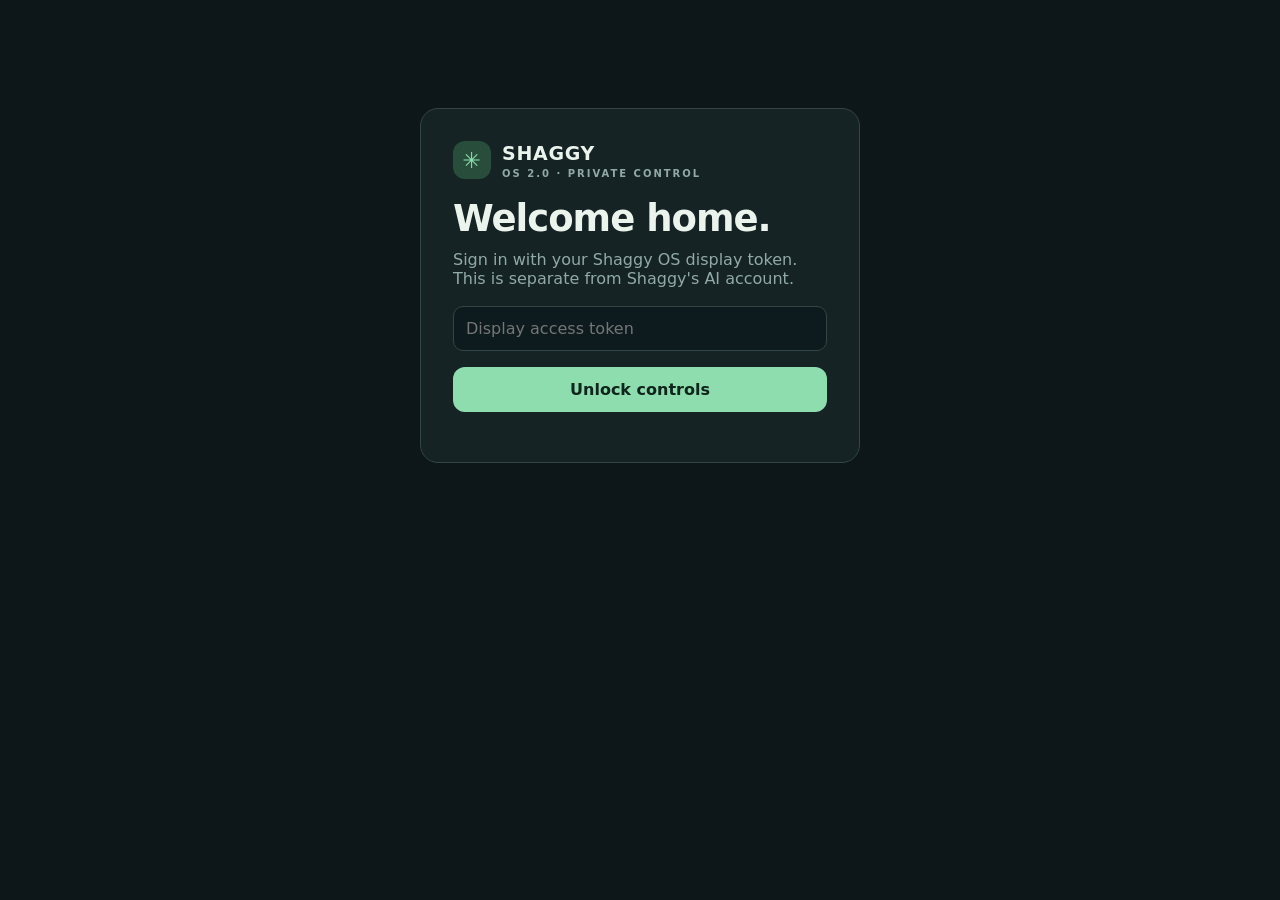
==== shaggy_os/index.html @ 89b2c28b "Build Shaggy OS hybrid HDMI dashboard and responsive phone Display Studio" ====
<!doctype html>
<html lang="en"><head><meta charset="utf-8"><meta name="viewport" content="width=device-width,initial-scale=1">
<title>Shaggy OS 2.0</title><meta name="theme-color" content="#101b1b">
<style>
:root{color-scheme:dark;--bg:#0d1619;--panel:#152325;--panel2:#1e3031;--ink:#eaf3ec;--muted:#91aaa5;--accent:#8eddaf;--border:#314645}
*{box-sizing:border-box}body{margin:0;font-family:Inter,ui-sans-serif,system-ui,-apple-system,Segoe UI,sans-serif;background:var(--bg);color:var(--ink)}
button,input,textarea{font:inherit}button{cursor:pointer;border:1px solid var(--border);background:#263d3b;color:var(--ink);padding:12px 15px;border-radius:12px}
button:hover{background:#34524c}button.primary{background:var(--accent);color:#10251c;border-color:transparent;font-weight:750}
button.selected{border-color:var(--accent);color:var(--accent)}button:focus-visible,input:focus-visible,textarea:focus-visible{outline:2px solid var(--accent);outline-offset:2px}
input,textarea{width:100%;border:1px solid var(--border);border-radius:10px;background:#0d1b1f;color:var(--ink);padding:12px}
h1,h2,h3,p{margin:0}small,.muted{color:var(--muted)}h1{font-size:clamp(25px,3vw,37px);letter-spacing:-1px}h2{font-size:19px;letter-spacing:-.3px}
.shell{max-width:1280px;margin:auto;padding:26px;display:grid;grid-template-columns:220px minmax(0,1fr);gap:22px}
.sidebar{background:#111e20;border:1px solid var(--border);border-radius:20px;padding:22px;min-height:85vh}
.brand{font-weight:850;letter-spacing:.7px;font-size:19px;display:flex;align-items:center;gap:11px}
.emblem{display:grid;place-items:center;width:38px;height:38px;border-radius:12px;background:#284d3b;color:var(--accent);font-size:22px}
.sub{display:block;font-size:10px;color:var(--muted);letter-spacing:2px;font-weight:600;margin-top:4px}
.nav{display:grid;gap:8px;margin-top:40px}.nav button{width:100%;text-align:left;border:0;background:transparent}.nav button.selected{background:#244238}
.sidebar-foot{margin-top:45px;font-size:12px;line-height:1.7;color:var(--muted)}
.main{min-width:0}.headline{display:flex;align-items:center;justify-content:space-between;margin-bottom:22px;gap:15px;flex-wrap:wrap}
.chip{border:1px solid #41604c;border-radius:40px;color:var(--accent);font-size:12px;padding:8px 13px}
.grid{display:grid;grid-template-columns:repeat(12,minmax(0,1fr));gap:15px}
.card{background:var(--panel);border:1px solid var(--border);border-radius:18px;padding:21px;min-width:0}
.card-label{font-size:12px;letter-spacing:1.2px;color:var(--muted);text-transform:uppercase;margin-bottom:13px}
.hero{grid-column:span 7;min-height:275px;display:flex;flex-direction:column;justify-content:space-between;background:linear-gradient(130deg,#1e3b32,#17282b 62%)}
.hero .time{font-size:clamp(53px,8vw,100px);font-weight:300;letter-spacing:-6px;line-height:1}
.hero .date{color:#b8cec2;font-size:17px}
.weather{grid-column:span 5;display:flex;flex-direction:column;justify-content:space-between}
.weather .symbol{font-size:65px;color:#cbdda0}
.calendar{grid-column:span 7;min-height:180px}.shopping{grid-column:span 5}
.agent{grid-column:span 12;display:flex;align-items:center;gap:15px;background:#193329}
.agent-orb{width:53px;height:53px;border-radius:50%;background:radial-gradient(circle at 35% 30%,#c0f2cc,#4a9770 50%,#1b3f3a 75%);box-shadow:0 0 20px #5ba37a66;flex:none}
.agent-copy{flex:1}.agent-copy small{display:block;margin-top:5px}.big-note{font-size:20px;line-height:1.35}
.control-grid{display:grid;grid-template-columns:repeat(auto-fit,minmax(140px,1fr));gap:10px;margin:12px 0 24px}
.control-grid button{min-height:79px;text-align:left}.control-grid button span{display:block;font-size:12px;color:var(--muted);margin-top:7px}
.inline{display:flex;gap:10px;align-items:center;flex-wrap:wrap}.stack{display:grid;gap:16px}
.settings-row{display:flex;align-items:center;justify-content:space-between;padding:13px 0;border-bottom:1px solid var(--border)}
.settings-row input{width:22px;height:22px;accent-color:#8eddaf}
.kv{display:flex;align-items:center;justify-content:space-between;padding:12px 0;border-bottom:1px solid var(--border)}
.notice{padding:12px;border:1px solid #5a6245;border-radius:12px;color:#e0dab3;font-size:13px}
.hidden,[hidden]{display:none!important}#login{max-width:440px;margin:12vh auto;padding:32px}
#login h1{margin:18px 0 10px}#login p{margin-bottom:18px}
.tab{display:none}.tab.active{display:block}
footer.note{font-size:12px;color:var(--muted);margin-top:20px;line-height:1.7}
a{color:var(--accent)}.err{color:#f7aeaa}.success{color:var(--accent)}
#displayView{display:none}
body.display{overflow:hidden;background:radial-gradient(circle at 15% 5%,#1a3833,#0b1519 65%)}
body.display #login,body.display .shell{display:none!important}
body.display #displayView{display:block;min-height:100vh;padding:3.2vw}
.wall-top{display:flex;justify-content:space-between;align-items:center;margin-bottom:3vh;gap:12px}
.wall-top .brand{font-size:clamp(18px,2.3vw,32px)}.wall-top .sub{font-size:clamp(10px,1vw,14px)}
.wallgrid{display:grid;grid-template-columns:1.3fr .75fr;grid-template-rows:minmax(40vh,auto) minmax(26vh,auto);gap:2vw}
.wallbox{border:1px solid #2c4943;background:#132726e3;border-radius:2vw;padding:3vw;overflow:hidden}
.walltime{font-size:clamp(70px,12vw,210px);font-weight:250;line-height:1;letter-spacing:-.07em}
.walldate{font-size:clamp(18px,2.2vw,36px);color:#b1c6bd}
.walllabel{font-size:clamp(12px,1.2vw,19px);color:#9fb8ae;letter-spacing:.1em;text-transform:uppercase;margin-bottom:20px}
.wallmessage{font-size:clamp(25px,3vw,52px);max-width:20ch;line-height:1.22}
.wallfoot{margin-top:3vh;display:flex;align-items:center;justify-content:space-between;gap:12px;color:#9eb9ab;font-size:clamp(12px,1vw,19px)}
body.display.mode-Calendar .wallgrid,body.display.mode-Shopping .wallgrid{grid-template-columns:1fr 1fr}
body.display.agent-takeover .wallgrid{display:none}
.wall-takeover{display:none;height:75vh;align-items:center;justify-content:center;flex-direction:column;gap:25px}
body.display.agent-takeover .wall-takeover{display:flex}
.wall-takeover .agent-orb{width:170px;height:170px;box-shadow:0 0 90px #57966f77}
.wall-takeover h1{font-size:clamp(40px,5vw,90px)}
@media(max-width:850px){.shell{grid-template-columns:1fr;padding:14px}.sidebar{min-height:0;padding:13px}.nav{display:flex;overflow:auto;margin-top:16px}.nav button{width:auto;white-space:nowrap}.sidebar-foot{display:none}.hero,.weather,.calendar,.shopping{grid-column:span 12}.hero{min-height:230px}.agent{align-items:flex-start}.card{padding:18px}.headline{margin-bottom:14px}}
</style></head>
<body>
<section id="login" class="card">
  <div class="brand"><span class="emblem">✳</span><span>SHAGGY<span class="sub">OS 2.0 · PRIVATE CONTROL</span></span></div>
  <h1>Welcome home.</h1><p class="muted">Sign in with your Shaggy OS display token. This is separate from Shaggy's AI account.</p>
  <form id="loginForm" class="stack"><input id="token" type="password" placeholder="Display access token" autocomplete="current-password" required><button class="primary">Unlock controls</button></form>
  <p id="loginError" class="err" style="margin-top:14px" role="alert"></p>
</section>
<div class="shell" id="shell" hidden>
<aside class="sidebar">
  <div class="brand"><span class="emblem">✳</span><span>SHAGGY<span class="sub">HOUSEHOLD OS</span></span></div>
  <nav class="nav" id="nav">
    <button data-tab="home" class="selected">⌂ &nbsp; Overview</button>
    <button data-tab="display">▣ &nbsp; Display Studio</button>
    <button data-tab="agent">✧ &nbsp; Shaggy AI</button>
    <button data-tab="system">⚙ &nbsp; System</button>
  </nav>
  <p class="sidebar-foot">Built for your kitchen.<br>Pi display and working browser are independent.<br>Private administration via SSH tunnel.</p>
</aside>
<main class="main">
 <div class="headline"><div><h1 id="heading">Good to have you home.</h1><small id="subtitle">Your home at a glance.</small></div><span class="chip" id="online">● Checking Shaggy</span></div>
 <section class="tab active" id="tab-home">
  <div class="grid">
   <article class="card hero"><div class="card-label">Today · Zeeland</div><div><div class="time" id="clock">--:--</div><div class="date" id="date">Europe/Amsterdam</div></div><small>Shaggy OS · Kitchen display</small></article>
   <article class="card weather"><div><div class="card-label">Local conditions</div><div class="symbol">☀</div></div><div><h2>Weather</h2><small>Weather source not connected yet</small></div></article>
   <article class="card calendar"><div class="card-label">Family calendar</div><div class="big-note">Your schedule, without the clutter.</div><p class="muted" style="margin-top:16px">Connect an approved calendar source in a future integration.</p></article>
   <article class="card shopping"><div class="card-label">Jumbo shopping</div><div class="big-note">Household shopping</div><p class="muted" style="margin-top:16px">Use Shaggy's private browser to sign into Jumbo and prepare carts.</p></article>
   <article class="card agent"><span class="agent-orb"></span><div class="agent-copy"><strong>Shaggy AI</strong><small id="agentState">Checking AI workstation…</small></div><button id="agentTab" type="button">Open AI panel</button></article>
  </div>
 </section>
 <section class="tab" id="tab-display">
   <div class="card stack"><div><h2>Display Studio</h2><p class="muted">Select the mode shown on the HDMI kitchen screen. Changes appear within seconds.</p></div>
   <div class="control-grid" id="modes"></div>
   <label for="houseMessage">Household announcement</label><textarea rows="3" maxlength="240" id="houseMessage"></textarea>
   <div><button id="saveMessage" class="primary">Update screen message</button></div>
   <h2>Visible widgets</h2><div id="widgets"></div>
   <div class="inline"><button id="overlay" type="button">Show Shaggy takeover</button><button id="normal" type="button">Return to dashboard</button></div>
   <small id="saveNotice" role="status"></small>
   </div>
 </section>
 <section class="tab" id="tab-agent">
   <article class="card stack"><h2>Shaggy's private workstation</h2><p>The agent uses a separate persistent Chromium browser on the Pi. It does not share the kitchen display profile.</p>
   <div class="notice">The AI browser dashboard uses a different service on Pi port 8787. The new display control runs on port 8790. Use an SSH tunnel to access the AI dashboard safely.</div>
   <p class="muted">From Windows: <code>ssh -N -L 8789:127.0.0.1:8787 shaggy@shaggy.local</code></p>
   <a href="http://127.0.0.1:8789" target="_blank" rel="noopener noreferrer">Open existing Shaggy AI dashboard</a>
   <p class="muted">For Jumbo: sign in through the private agent browser, then tell Shaggy to prepare a cart. Checkout remains human-approved.</p></article>
 </section>
 <section class="tab" id="tab-system"><div class="card"><h2>Raspberry Pi status</h2><div id="metrics" style="margin-top:17px">Loading device diagnostics…</div></div></section>
 <footer class="note">SHAGGY OS 2.0 · Hybrid display concept deployed locally. Weather, calendar, photos and remote-domain integration remain separate follow-up features.</footer>
</main></div>
<div id="displayView">
 <header class="wall-top"><div class="brand"><span class="emblem">✳</span><span>SHAGGY<span class="sub">HOME SYSTEM</span></span></div><div class="chip" id="wallStatus">● Starting</div></header>
 <section class="wallgrid" id="wallGrid">
   <div class="wallbox"><div class="walllabel">Today · Zeeland</div><div class="walltime" id="wallClock">--:--</div><div class="walldate" id="wallDate">Europe/Amsterdam</div></div>
   <div class="wallbox"><div class="walllabel" id="wallRightLabel">Household</div><div class="wallmessage" id="wallMessage">Welcome home.</div></div>
   <div class="wallbox"><div class="walllabel">Family calendar</div><div class="wallmessage" style="font-size:clamp(18px,2vw,38px)">Your day, at a glance.</div><p class="muted" style="margin-top:15px">Calendar connection pending</p></div>
   <div class="wallbox"><div class="walllabel">Weather &amp; shopping</div><div style="font-size:clamp(22px,2.6vw,46px)">☀ &nbsp; Weather</div><p class="muted" style="margin-top:15px">Live forecast pending</p><hr style="opacity:.2;margin:20px 0"><div style="font-size:clamp(18px,2vw,34px)">Jumbo · Shopping</div></div>
 </section>
 <div class="wall-takeover"><div class="agent-orb"></div><h1>Hey, I'm Shaggy.</h1><p style="font-size:24px;color:#a6bfad">Ready when you are.</p></div>
 <div class="wallfoot"><div id="wallMode">Kitchen</div><div>● Shaggy Pi · Always home</div></div>
</div>
<script>
const isDisplay=location.pathname==='/display';
const $=s=>document.querySelector(s);
let settings={};
const clocks=()=>{
 const now=new Date();
 const tm=new Intl.DateTimeFormat('en-GB',{hour:'2-digit',minute:'2-digit',timeZone:'Europe/Amsterdam'}).format(now);
 const date=new Intl.DateTimeFormat('en-GB',{weekday:'long',day:'numeric',month:'long',year:'numeric',timeZone:'Europe/Amsterdam'}).format(now);
 ['#clock','#wallClock'].forEach(s=>{if($(s))$(s).textContent=tm});
 ['#date','#wallDate'].forEach(s=>{if($(s))$(s).textContent=date});
};
clocks();setInterval(clocks,15000);
async function get(url){let r=await fetch(url,{cache:'no-store'});if(!r.ok)throw Error('Request failed '+r.status);return r.json()}
async function post(url,body){let r=await fetch(url,{method:'POST',headers:{'Content-Type':'application/json','X-Shaggy-OS':'1'},body:JSON.stringify(body)});let v=await r.json();if(!r.ok)throw Error(v.error||'Request failed');return v}
const modes=['Kitchen','Calendar','Shopping','Photos','Agent','Browser'];
const widgets={show_clock:'Clock',show_calendar:'Family calendar',show_weather:'Weather',show_jumbo:'Jumbo shopping',show_agent:'AI activity',show_moon:'Moon phase'};
function render(){
 if(isDisplay)return;
 $('#modes').replaceChildren(...modes.map(mode=>{
   let b=document.createElement('button');b.textContent=mode;b.className=settings.mode===mode?'selected':'';
   let p=document.createElement('span');p.textContent=mode===settings.mode?'Active mode':'Switch display';b.append(p);
   b.onclick=()=>save({mode});return b;
 }));
 $('#houseMessage').value=settings.message;
 $('#widgets').replaceChildren(...Object.entries(widgets).map(([key,name])=>{
   let div=document.createElement('label');div.className='settings-row';
   let span=document.createElement('span');span.textContent=name;
   let input=document.createElement('input');input.type='checkbox';input.checked=settings[key];input.onchange=()=>save({[key]:input.checked});
   div.append(span,input);return div;
 }));
}
async function save(part){
 try{let result=await post('/api/settings',part);settings=result.settings;render();$('#saveNotice').textContent='✓ Changes saved to the Pi';}
 catch(e){$('#saveNotice').textContent=e.message}
}
function setTab(name){
 document.querySelectorAll('.tab').forEach(t=>t.classList.toggle('active',t.id==='tab-'+name));
 document.querySelectorAll('#nav button').forEach(b=>b.classList.toggle('selected',b.dataset.tab===name));
 let headings={home:'Good to have you home.',display:'Display Studio',agent:'Shaggy AI workstation',system:'Device & connectivity'};
 $('#heading').textContent=headings[name]||'Shaggy OS';
 $('#subtitle').textContent=name==='display'?'Control what appears on the Pi.':'Household command center';
 if(name==='system')refreshMetrics();
}
function applyWall(data){
 document.body.className='display mode-'+data.mode+(data.agent_overlay?' agent-takeover':'');
 $('#wallMode').textContent='Display mode: '+data.mode;
 $('#wallRightLabel').textContent=data.mode==='Shopping'?'Shopping & notes':data.mode==='Agent'?'Shaggy AI':'Household';
 $('#wallMessage').textContent=data.message;
 $('#wallStatus').textContent=data.agent_online?'● Shaggy AI online':'● Dashboard online';
 $('#wallStatus').style.color=data.agent_online?'#8eddaf':'#e5bd88';
 const tiles=$('#wallGrid').children;
 tiles[2].style.display=data.show_calendar?'':'none';
 tiles[3].style.display=(data.show_weather||data.show_jumbo)?'':'none';
}
async function refreshDisplay(){try{applyWall(await get('/api/display'))}catch(e){$('#wallStatus').textContent='● Connection lost'}}
async function refreshMetrics(){
 try{let m=await get('/api/system');let rows={AI_workstation:m.agent_online?'Connected':'Offline',CPU_temperature:m.temperature_c===null?'Unavailable':m.temperature_c+' °C',RAM_usage:m.ram_used_pct+'%',Disk_usage:m.disk_used_pct+'%',Uptime:m.uptime_hours+' hours',CPU_load:m.load_1m};
 $('#metrics').replaceChildren(...Object.entries(rows).map(([k,v])=>{
 let div=document.createElement('div');div.className='kv';let a=document.createElement('span');a.className='muted';a.textContent=k.replaceAll('_',' ');let b=document.createElement('strong');b.textContent=v;div.append(a,b);return div;
 }));$('#online').textContent=m.agent_online?'● Shaggy AI online':'● Shaggy AI offline';
 $('#agentState').textContent=m.agent_online?'Agent service responding locally':'Agent not responding on port 8787';
 }catch(e){$('#metrics').textContent='Status unavailable: '+e.message}
}
async function initAdmin(){
 try{settings=await get('/api/settings');$('#login').hidden=true;$('#shell').hidden=false;render();refreshMetrics()}
 catch(e){$('#login').hidden=false;$('#shell').hidden=true}
}
if(isDisplay){refreshDisplay();setInterval(refreshDisplay,6000)}
else{
 $('#loginForm').onsubmit=async e=>{e.preventDefault();try{await post('/api/login',{token:$('#token').value});$('#token').value='';$('#loginError').textContent='';initAdmin()}catch(err){$('#loginError').textContent='Access denied'}};
 $('#nav').addEventListener('click',e=>{let b=e.target.closest('[data-tab]');if(b)setTab(b.dataset.tab)});
 $('#agentTab').onclick=()=>setTab('agent');
 $('#saveMessage').onclick=()=>save({message:$('#houseMessage').value});
 $('#overlay').onclick=()=>save({agent_overlay:true});
 $('#normal').onclick=()=>save({agent_overlay:false});
 initAdmin();setInterval(()=>{if(!$('#shell').hidden)refreshMetrics()},15000)
}
</script></body></html>
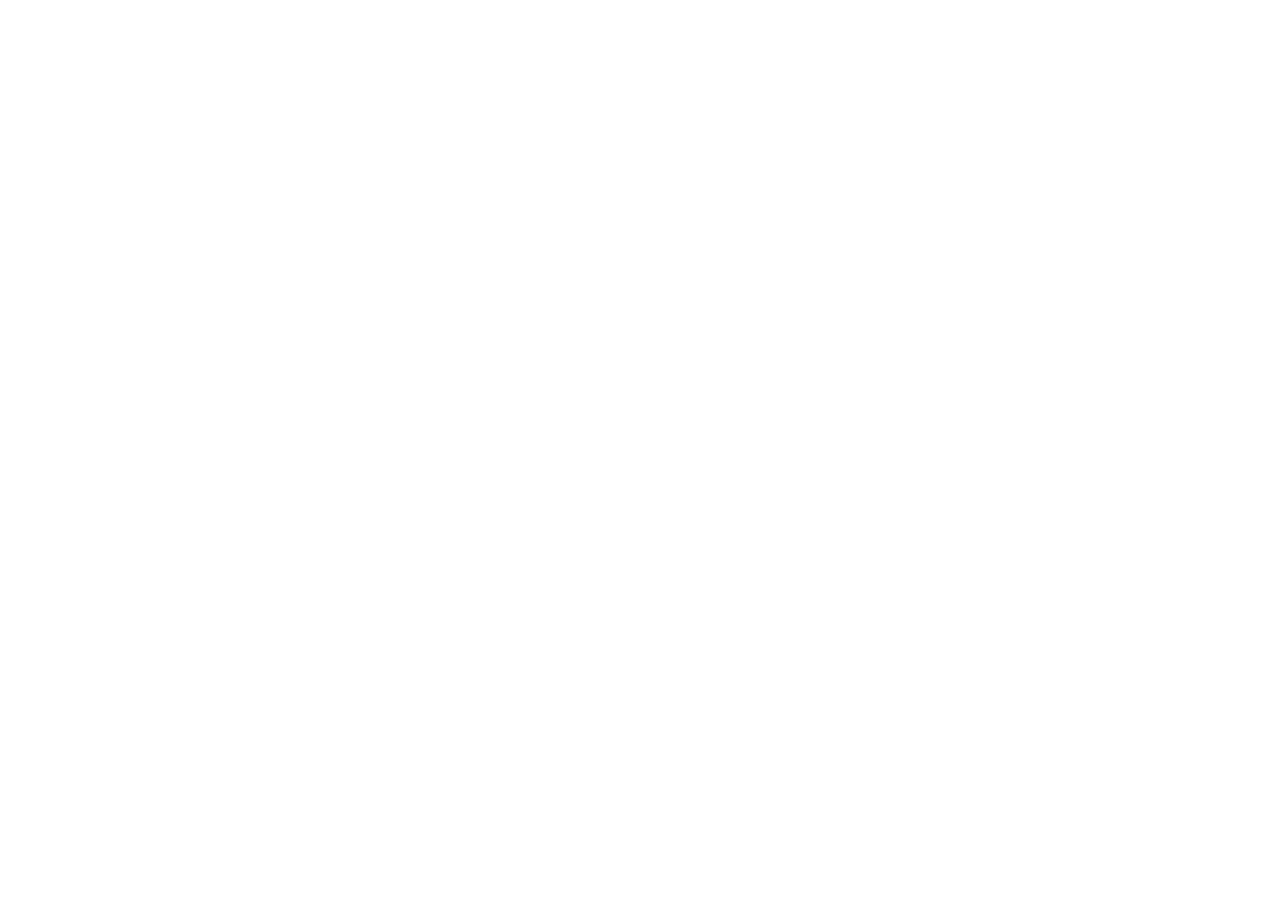
==== commit 36415016: "Build native Kitchen and dedicated HDMI display modes" ====
--- a/shaggy_os/index.html
+++ b/shaggy_os/index.html
@@ -1,203 +1,11 @@
 <!doctype html>
-<html lang="en"><head><meta charset="utf-8"><meta name="viewport" content="width=device-width,initial-scale=1">
-<title>Shaggy OS 2.0</title><meta name="theme-color" content="#101b1b">
-<style>
-:root{color-scheme:dark;--bg:#0d1619;--panel:#152325;--panel2:#1e3031;--ink:#eaf3ec;--muted:#91aaa5;--accent:#8eddaf;--border:#314645}
-*{box-sizing:border-box}body{margin:0;font-family:Inter,ui-sans-serif,system-ui,-apple-system,Segoe UI,sans-serif;background:var(--bg);color:var(--ink)}
-button,input,textarea{font:inherit}button{cursor:pointer;border:1px solid var(--border);background:#263d3b;color:var(--ink);padding:12px 15px;border-radius:12px}
-button:hover{background:#34524c}button.primary{background:var(--accent);color:#10251c;border-color:transparent;font-weight:750}
-button.selected{border-color:var(--accent);color:var(--accent)}button:focus-visible,input:focus-visible,textarea:focus-visible{outline:2px solid var(--accent);outline-offset:2px}
-input,textarea{width:100%;border:1px solid var(--border);border-radius:10px;background:#0d1b1f;color:var(--ink);padding:12px}
-h1,h2,h3,p{margin:0}small,.muted{color:var(--muted)}h1{font-size:clamp(25px,3vw,37px);letter-spacing:-1px}h2{font-size:19px;letter-spacing:-.3px}
-.shell{max-width:1280px;margin:auto;padding:26px;display:grid;grid-template-columns:220px minmax(0,1fr);gap:22px}
-.sidebar{background:#111e20;border:1px solid var(--border);border-radius:20px;padding:22px;min-height:85vh}
-.brand{font-weight:850;letter-spacing:.7px;font-size:19px;display:flex;align-items:center;gap:11px}
-.emblem{display:grid;place-items:center;width:38px;height:38px;border-radius:12px;background:#284d3b;color:var(--accent);font-size:22px}
-.sub{display:block;font-size:10px;color:var(--muted);letter-spacing:2px;font-weight:600;margin-top:4px}
-.nav{display:grid;gap:8px;margin-top:40px}.nav button{width:100%;text-align:left;border:0;background:transparent}.nav button.selected{background:#244238}
-.sidebar-foot{margin-top:45px;font-size:12px;line-height:1.7;color:var(--muted)}
-.main{min-width:0}.headline{display:flex;align-items:center;justify-content:space-between;margin-bottom:22px;gap:15px;flex-wrap:wrap}
-.chip{border:1px solid #41604c;border-radius:40px;color:var(--accent);font-size:12px;padding:8px 13px}
-.grid{display:grid;grid-template-columns:repeat(12,minmax(0,1fr));gap:15px}
-.card{background:var(--panel);border:1px solid var(--border);border-radius:18px;padding:21px;min-width:0}
-.card-label{font-size:12px;letter-spacing:1.2px;color:var(--muted);text-transform:uppercase;margin-bottom:13px}
-.hero{grid-column:span 7;min-height:275px;display:flex;flex-direction:column;justify-content:space-between;background:linear-gradient(130deg,#1e3b32,#17282b 62%)}
-.hero .time{font-size:clamp(53px,8vw,100px);font-weight:300;letter-spacing:-6px;line-height:1}
-.hero .date{color:#b8cec2;font-size:17px}
-.weather{grid-column:span 5;display:flex;flex-direction:column;justify-content:space-between}
-.weather .symbol{font-size:65px;color:#cbdda0}
-.calendar{grid-column:span 7;min-height:180px}.shopping{grid-column:span 5}
-.agent{grid-column:span 12;display:flex;align-items:center;gap:15px;background:#193329}
-.agent-orb{width:53px;height:53px;border-radius:50%;background:radial-gradient(circle at 35% 30%,#c0f2cc,#4a9770 50%,#1b3f3a 75%);box-shadow:0 0 20px #5ba37a66;flex:none}
-.agent-copy{flex:1}.agent-copy small{display:block;margin-top:5px}.big-note{font-size:20px;line-height:1.35}
-.control-grid{display:grid;grid-template-columns:repeat(auto-fit,minmax(140px,1fr));gap:10px;margin:12px 0 24px}
-.control-grid button{min-height:79px;text-align:left}.control-grid button span{display:block;font-size:12px;color:var(--muted);margin-top:7px}
-.inline{display:flex;gap:10px;align-items:center;flex-wrap:wrap}.stack{display:grid;gap:16px}
-.settings-row{display:flex;align-items:center;justify-content:space-between;padding:13px 0;border-bottom:1px solid var(--border)}
-.settings-row input{width:22px;height:22px;accent-color:#8eddaf}
-.kv{display:flex;align-items:center;justify-content:space-between;padding:12px 0;border-bottom:1px solid var(--border)}
-.notice{padding:12px;border:1px solid #5a6245;border-radius:12px;color:#e0dab3;font-size:13px}
-.hidden,[hidden]{display:none!important}#login{max-width:440px;margin:12vh auto;padding:32px}
-#login h1{margin:18px 0 10px}#login p{margin-bottom:18px}
-.tab{display:none}.tab.active{display:block}
-footer.note{font-size:12px;color:var(--muted);margin-top:20px;line-height:1.7}
-a{color:var(--accent)}.err{color:#f7aeaa}.success{color:var(--accent)}
-#displayView{display:none}
-body.display{overflow:hidden;background:radial-gradient(circle at 15% 5%,#1a3833,#0b1519 65%)}
-body.display #login,body.display .shell{display:none!important}
-body.display #displayView{display:block;min-height:100vh;padding:3.2vw}
-.wall-top{display:flex;justify-content:space-between;align-items:center;margin-bottom:3vh;gap:12px}
-.wall-top .brand{font-size:clamp(18px,2.3vw,32px)}.wall-top .sub{font-size:clamp(10px,1vw,14px)}
-.wallgrid{display:grid;grid-template-columns:1.3fr .75fr;grid-template-rows:minmax(40vh,auto) minmax(26vh,auto);gap:2vw}
-.wallbox{border:1px solid #2c4943;background:#132726e3;border-radius:2vw;padding:3vw;overflow:hidden}
-.walltime{font-size:clamp(70px,12vw,210px);font-weight:250;line-height:1;letter-spacing:-.07em}
-.walldate{font-size:clamp(18px,2.2vw,36px);color:#b1c6bd}
-.walllabel{font-size:clamp(12px,1.2vw,19px);color:#9fb8ae;letter-spacing:.1em;text-transform:uppercase;margin-bottom:20px}
-.wallmessage{font-size:clamp(25px,3vw,52px);max-width:20ch;line-height:1.22}
-.wallfoot{margin-top:3vh;display:flex;align-items:center;justify-content:space-between;gap:12px;color:#9eb9ab;font-size:clamp(12px,1vw,19px)}
-body.display.mode-Calendar .wallgrid,body.display.mode-Shopping .wallgrid{grid-template-columns:1fr 1fr}
-body.display.agent-takeover .wallgrid{display:none}
-.wall-takeover{display:none;height:75vh;align-items:center;justify-content:center;flex-direction:column;gap:25px}
-body.display.agent-takeover .wall-takeover{display:flex}
-.wall-takeover .agent-orb{width:170px;height:170px;box-shadow:0 0 90px #57966f77}
-.wall-takeover h1{font-size:clamp(40px,5vw,90px)}
-@media(max-width:850px){.shell{grid-template-columns:1fr;padding:14px}.sidebar{min-height:0;padding:13px}.nav{display:flex;overflow:auto;margin-top:16px}.nav button{width:auto;white-space:nowrap}.sidebar-foot{display:none}.hero,.weather,.calendar,.shopping{grid-column:span 12}.hero{min-height:230px}.agent{align-items:flex-start}.card{padding:18px}.headline{margin-bottom:14px}}
-</style></head>
-<body>
-<section id="login" class="card">
-  <div class="brand"><span class="emblem">✳</span><span>SHAGGY<span class="sub">OS 2.0 · PRIVATE CONTROL</span></span></div>
-  <h1>Welcome home.</h1><p class="muted">Sign in with your Shaggy OS display token. This is separate from Shaggy's AI account.</p>
-  <form id="loginForm" class="stack"><input id="token" type="password" placeholder="Display access token" autocomplete="current-password" required><button class="primary">Unlock controls</button></form>
-  <p id="loginError" class="err" style="margin-top:14px" role="alert"></p>
-</section>
-<div class="shell" id="shell" hidden>
-<aside class="sidebar">
-  <div class="brand"><span class="emblem">✳</span><span>SHAGGY<span class="sub">HOUSEHOLD OS</span></span></div>
-  <nav class="nav" id="nav">
-    <button data-tab="home" class="selected">⌂ &nbsp; Overview</button>
-    <button data-tab="display">▣ &nbsp; Display Studio</button>
-    <button data-tab="agent">✧ &nbsp; Shaggy AI</button>
-    <button data-tab="system">⚙ &nbsp; System</button>
-  </nav>
-  <p class="sidebar-foot">Built for your kitchen.<br>Pi display and working browser are independent.<br>Private administration via SSH tunnel.</p>
-</aside>
-<main class="main">
- <div class="headline"><div><h1 id="heading">Good to have you home.</h1><small id="subtitle">Your home at a glance.</small></div><span class="chip" id="online">● Checking Shaggy</span></div>
- <section class="tab active" id="tab-home">
-  <div class="grid">
-   <article class="card hero"><div class="card-label">Today · Zeeland</div><div><div class="time" id="clock">--:--</div><div class="date" id="date">Europe/Amsterdam</div></div><small>Shaggy OS · Kitchen display</small></article>
-   <article class="card weather"><div><div class="card-label">Local conditions</div><div class="symbol">☀</div></div><div><h2>Weather</h2><small>Weather source not connected yet</small></div></article>
-   <article class="card calendar"><div class="card-label">Family calendar</div><div class="big-note">Your schedule, without the clutter.</div><p class="muted" style="margin-top:16px">Connect an approved calendar source in a future integration.</p></article>
-   <article class="card shopping"><div class="card-label">Jumbo shopping</div><div class="big-note">Household shopping</div><p class="muted" style="margin-top:16px">Use Shaggy's private browser to sign into Jumbo and prepare carts.</p></article>
-   <article class="card agent"><span class="agent-orb"></span><div class="agent-copy"><strong>Shaggy AI</strong><small id="agentState">Checking AI workstation…</small></div><button id="agentTab" type="button">Open AI panel</button></article>
-  </div>
- </section>
- <section class="tab" id="tab-display">
-   <div class="card stack"><div><h2>Display Studio</h2><p class="muted">Select the mode shown on the HDMI kitchen screen. Changes appear within seconds.</p></div>
-   <div class="control-grid" id="modes"></div>
-   <label for="houseMessage">Household announcement</label><textarea rows="3" maxlength="240" id="houseMessage"></textarea>
-   <div><button id="saveMessage" class="primary">Update screen message</button></div>
-   <h2>Visible widgets</h2><div id="widgets"></div>
-   <div class="inline"><button id="overlay" type="button">Show Shaggy takeover</button><button id="normal" type="button">Return to dashboard</button></div>
-   <small id="saveNotice" role="status"></small>
-   </div>
- </section>
- <section class="tab" id="tab-agent">
-   <article class="card stack"><h2>Shaggy's private workstation</h2><p>The agent uses a separate persistent Chromium browser on the Pi. It does not share the kitchen display profile.</p>
-   <div class="notice">The AI browser dashboard uses a different service on Pi port 8787. The new display control runs on port 8790. Use an SSH tunnel to access the AI dashboard safely.</div>
-   <p class="muted">From Windows: <code>ssh -N -L 8789:127.0.0.1:8787 shaggy@shaggy.local</code></p>
-   <a href="http://127.0.0.1:8789" target="_blank" rel="noopener noreferrer">Open existing Shaggy AI dashboard</a>
-   <p class="muted">For Jumbo: sign in through the private agent browser, then tell Shaggy to prepare a cart. Checkout remains human-approved.</p></article>
- </section>
- <section class="tab" id="tab-system"><div class="card"><h2>Raspberry Pi status</h2><div id="metrics" style="margin-top:17px">Loading device diagnostics…</div></div></section>
- <footer class="note">SHAGGY OS 2.0 · Hybrid display concept deployed locally. Weather, calendar, photos and remote-domain integration remain separate follow-up features.</footer>
-</main></div>
-<div id="displayView">
- <header class="wall-top"><div class="brand"><span class="emblem">✳</span><span>SHAGGY<span class="sub">HOME SYSTEM</span></span></div><div class="chip" id="wallStatus">● Starting</div></header>
- <section class="wallgrid" id="wallGrid">
-   <div class="wallbox"><div class="walllabel">Today · Zeeland</div><div class="walltime" id="wallClock">--:--</div><div class="walldate" id="wallDate">Europe/Amsterdam</div></div>
-   <div class="wallbox"><div class="walllabel" id="wallRightLabel">Household</div><div class="wallmessage" id="wallMessage">Welcome home.</div></div>
-   <div class="wallbox"><div class="walllabel">Family calendar</div><div class="wallmessage" style="font-size:clamp(18px,2vw,38px)">Your day, at a glance.</div><p class="muted" style="margin-top:15px">Calendar connection pending</p></div>
-   <div class="wallbox"><div class="walllabel">Weather &amp; shopping</div><div style="font-size:clamp(22px,2.6vw,46px)">☀ &nbsp; Weather</div><p class="muted" style="margin-top:15px">Live forecast pending</p><hr style="opacity:.2;margin:20px 0"><div style="font-size:clamp(18px,2vw,34px)">Jumbo · Shopping</div></div>
- </section>
- <div class="wall-takeover"><div class="agent-orb"></div><h1>Hey, I'm Shaggy.</h1><p style="font-size:24px;color:#a6bfad">Ready when you are.</p></div>
- <div class="wallfoot"><div id="wallMode">Kitchen</div><div>● Shaggy Pi · Always home</div></div>
-</div>
-<script>
-const isDisplay=location.pathname==='/display';
-const $=s=>document.querySelector(s);
-let settings={};
-const clocks=()=>{
- const now=new Date();
- const tm=new Intl.DateTimeFormat('en-GB',{hour:'2-digit',minute:'2-digit',timeZone:'Europe/Amsterdam'}).format(now);
- const date=new Intl.DateTimeFormat('en-GB',{weekday:'long',day:'numeric',month:'long',year:'numeric',timeZone:'Europe/Amsterdam'}).format(now);
- ['#clock','#wallClock'].forEach(s=>{if($(s))$(s).textContent=tm});
- ['#date','#wallDate'].forEach(s=>{if($(s))$(s).textContent=date});
-};
-clocks();setInterval(clocks,15000);
-async function get(url){let r=await fetch(url,{cache:'no-store'});if(!r.ok)throw Error('Request failed '+r.status);return r.json()}
-async function post(url,body){let r=await fetch(url,{method:'POST',headers:{'Content-Type':'application/json','X-Shaggy-OS':'1'},body:JSON.stringify(body)});let v=await r.json();if(!r.ok)throw Error(v.error||'Request failed');return v}
-const modes=['Kitchen','Calendar','Shopping','Photos','Agent','Browser'];
-const widgets={show_clock:'Clock',show_calendar:'Family calendar',show_weather:'Weather',show_jumbo:'Jumbo shopping',show_agent:'AI activity',show_moon:'Moon phase'};
-function render(){
- if(isDisplay)return;
- $('#modes').replaceChildren(...modes.map(mode=>{
-   let b=document.createElement('button');b.textContent=mode;b.className=settings.mode===mode?'selected':'';
-   let p=document.createElement('span');p.textContent=mode===settings.mode?'Active mode':'Switch display';b.append(p);
-   b.onclick=()=>save({mode});return b;
- }));
- $('#houseMessage').value=settings.message;
- $('#widgets').replaceChildren(...Object.entries(widgets).map(([key,name])=>{
-   let div=document.createElement('label');div.className='settings-row';
-   let span=document.createElement('span');span.textContent=name;
-   let input=document.createElement('input');input.type='checkbox';input.checked=settings[key];input.onchange=()=>save({[key]:input.checked});
-   div.append(span,input);return div;
- }));
-}
-async function save(part){
- try{let result=await post('/api/settings',part);settings=result.settings;render();$('#saveNotice').textContent='✓ Changes saved to the Pi';}
- catch(e){$('#saveNotice').textContent=e.message}
-}
-function setTab(name){
- document.querySelectorAll('.tab').forEach(t=>t.classList.toggle('active',t.id==='tab-'+name));
- document.querySelectorAll('#nav button').forEach(b=>b.classList.toggle('selected',b.dataset.tab===name));
- let headings={home:'Good to have you home.',display:'Display Studio',agent:'Shaggy AI workstation',system:'Device & connectivity'};
- $('#heading').textContent=headings[name]||'Shaggy OS';
- $('#subtitle').textContent=name==='display'?'Control what appears on the Pi.':'Household command center';
- if(name==='system')refreshMetrics();
-}
-function applyWall(data){
- document.body.className='display mode-'+data.mode+(data.agent_overlay?' agent-takeover':'');
- $('#wallMode').textContent='Display mode: '+data.mode;
- $('#wallRightLabel').textContent=data.mode==='Shopping'?'Shopping & notes':data.mode==='Agent'?'Shaggy AI':'Household';
- $('#wallMessage').textContent=data.message;
- $('#wallStatus').textContent=data.agent_online?'● Shaggy AI online':'● Dashboard online';
- $('#wallStatus').style.color=data.agent_online?'#8eddaf':'#e5bd88';
- const tiles=$('#wallGrid').children;
- tiles[2].style.display=data.show_calendar?'':'none';
- tiles[3].style.display=(data.show_weather||data.show_jumbo)?'':'none';
-}
-async function refreshDisplay(){try{applyWall(await get('/api/display'))}catch(e){$('#wallStatus').textContent='● Connection lost'}}
-async function refreshMetrics(){
- try{let m=await get('/api/system');let rows={AI_workstation:m.agent_online?'Connected':'Offline',CPU_temperature:m.temperature_c===null?'Unavailable':m.temperature_c+' °C',RAM_usage:m.ram_used_pct+'%',Disk_usage:m.disk_used_pct+'%',Uptime:m.uptime_hours+' hours',CPU_load:m.load_1m};
- $('#metrics').replaceChildren(...Object.entries(rows).map(([k,v])=>{
- let div=document.createElement('div');div.className='kv';let a=document.createElement('span');a.className='muted';a.textContent=k.replaceAll('_',' ');let b=document.createElement('strong');b.textContent=v;div.append(a,b);return div;
- }));$('#online').textContent=m.agent_online?'● Shaggy AI online':'● Shaggy AI offline';
- $('#agentState').textContent=m.agent_online?'Agent service responding locally':'Agent not responding on port 8787';
- }catch(e){$('#metrics').textContent='Status unavailable: '+e.message}
-}
-async function initAdmin(){
- try{settings=await get('/api/settings');$('#login').hidden=true;$('#shell').hidden=false;render();refreshMetrics()}
- catch(e){$('#login').hidden=false;$('#shell').hidden=true}
-}
-if(isDisplay){refreshDisplay();setInterval(refreshDisplay,6000)}
-else{
- $('#loginForm').onsubmit=async e=>{e.preventDefault();try{await post('/api/login',{token:$('#token').value});$('#token').value='';$('#loginError').textContent='';initAdmin()}catch(err){$('#loginError').textContent='Access denied'}};
- $('#nav').addEventListener('click',e=>{let b=e.target.closest('[data-tab]');if(b)setTab(b.dataset.tab)});
- $('#agentTab').onclick=()=>setTab('agent');
- $('#saveMessage').onclick=()=>save({message:$('#houseMessage').value});
- $('#overlay').onclick=()=>save({agent_overlay:true});
- $('#normal').onclick=()=>save({agent_overlay:false});
- initAdmin();setInterval(()=>{if(!$('#shell').hidden)refreshMetrics()},15000)
-}
-</script></body></html>+<html lang="en">
+<head>
+  <meta charset="utf-8">
+  <meta name="viewport" content="width=device-width,initial-scale=1">
+  <title>Shaggy Display</title>
+  <link rel="stylesheet" href="/screen.css">
+  <script src="/screen.js" defer></script>
+</head>
+<body class="kiosk"><main id="display" class="shaggy-display" data-kiosk></main></body>
+</html>
